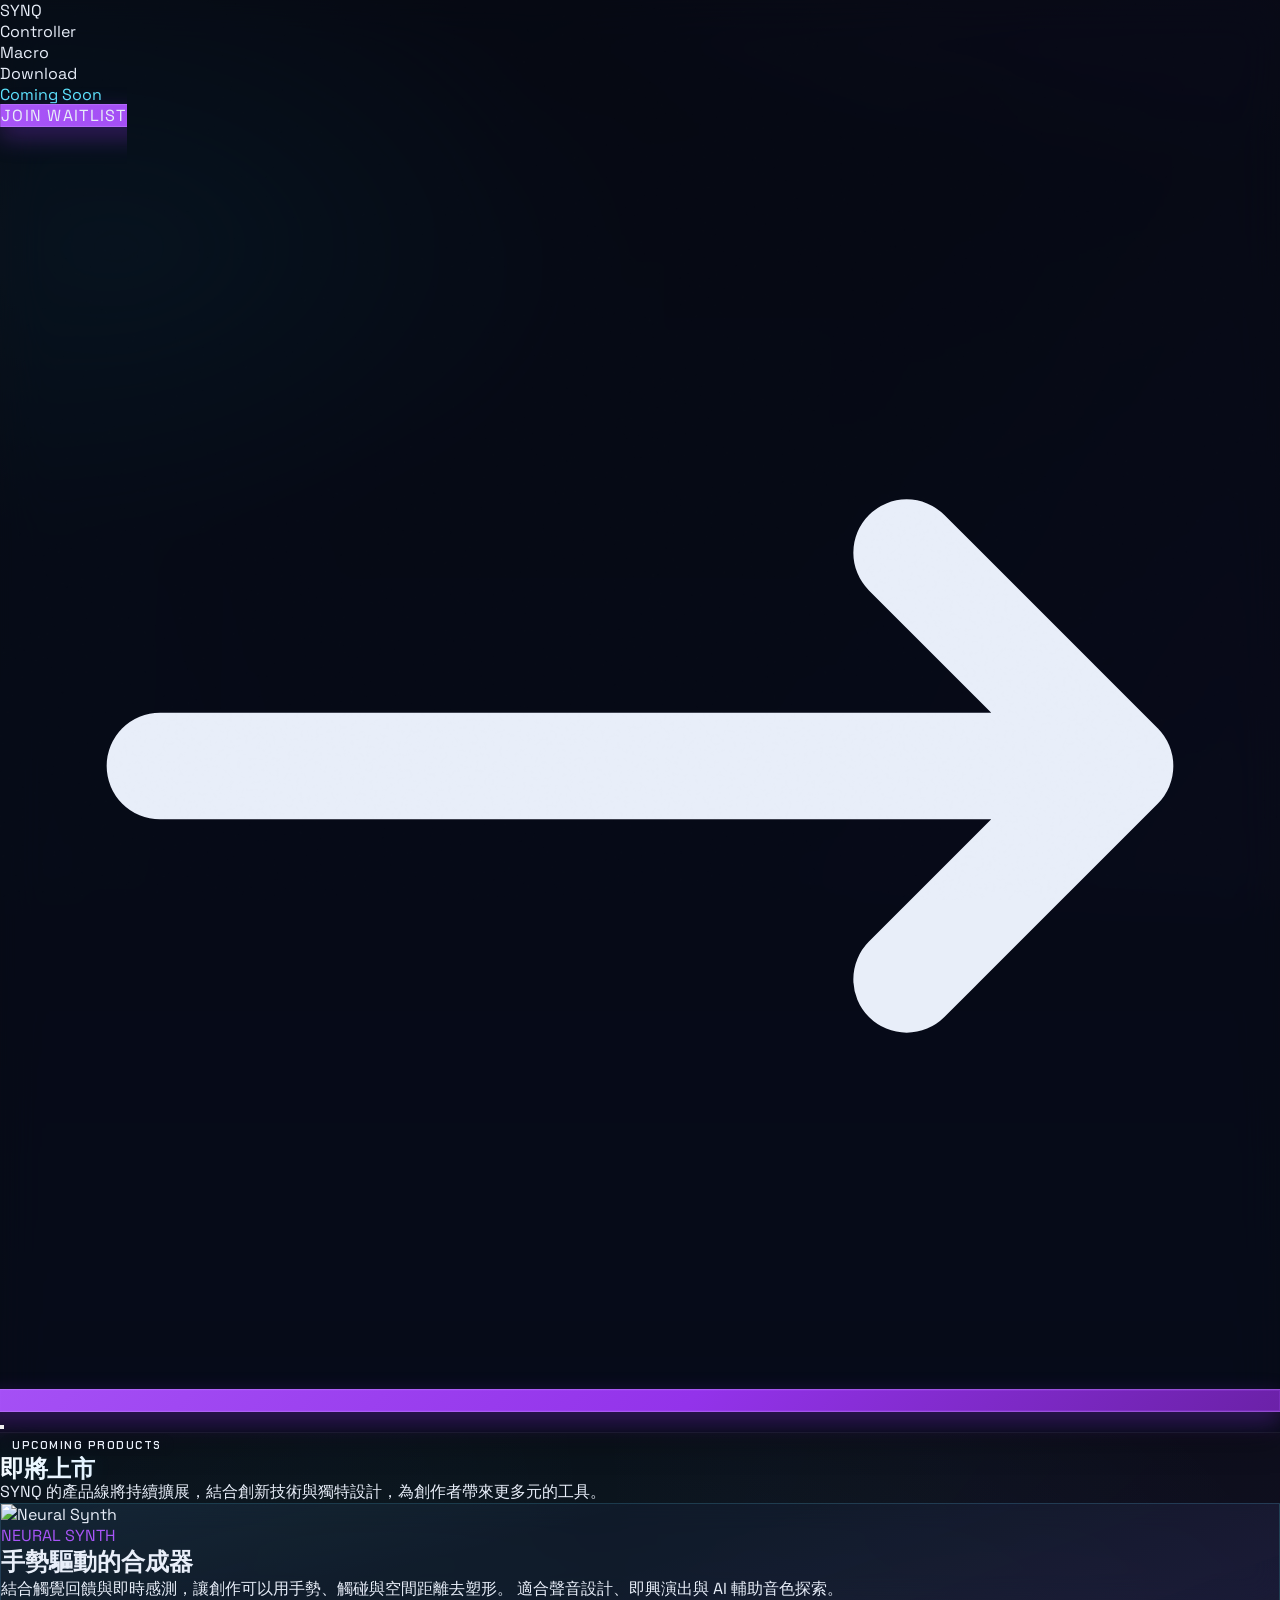
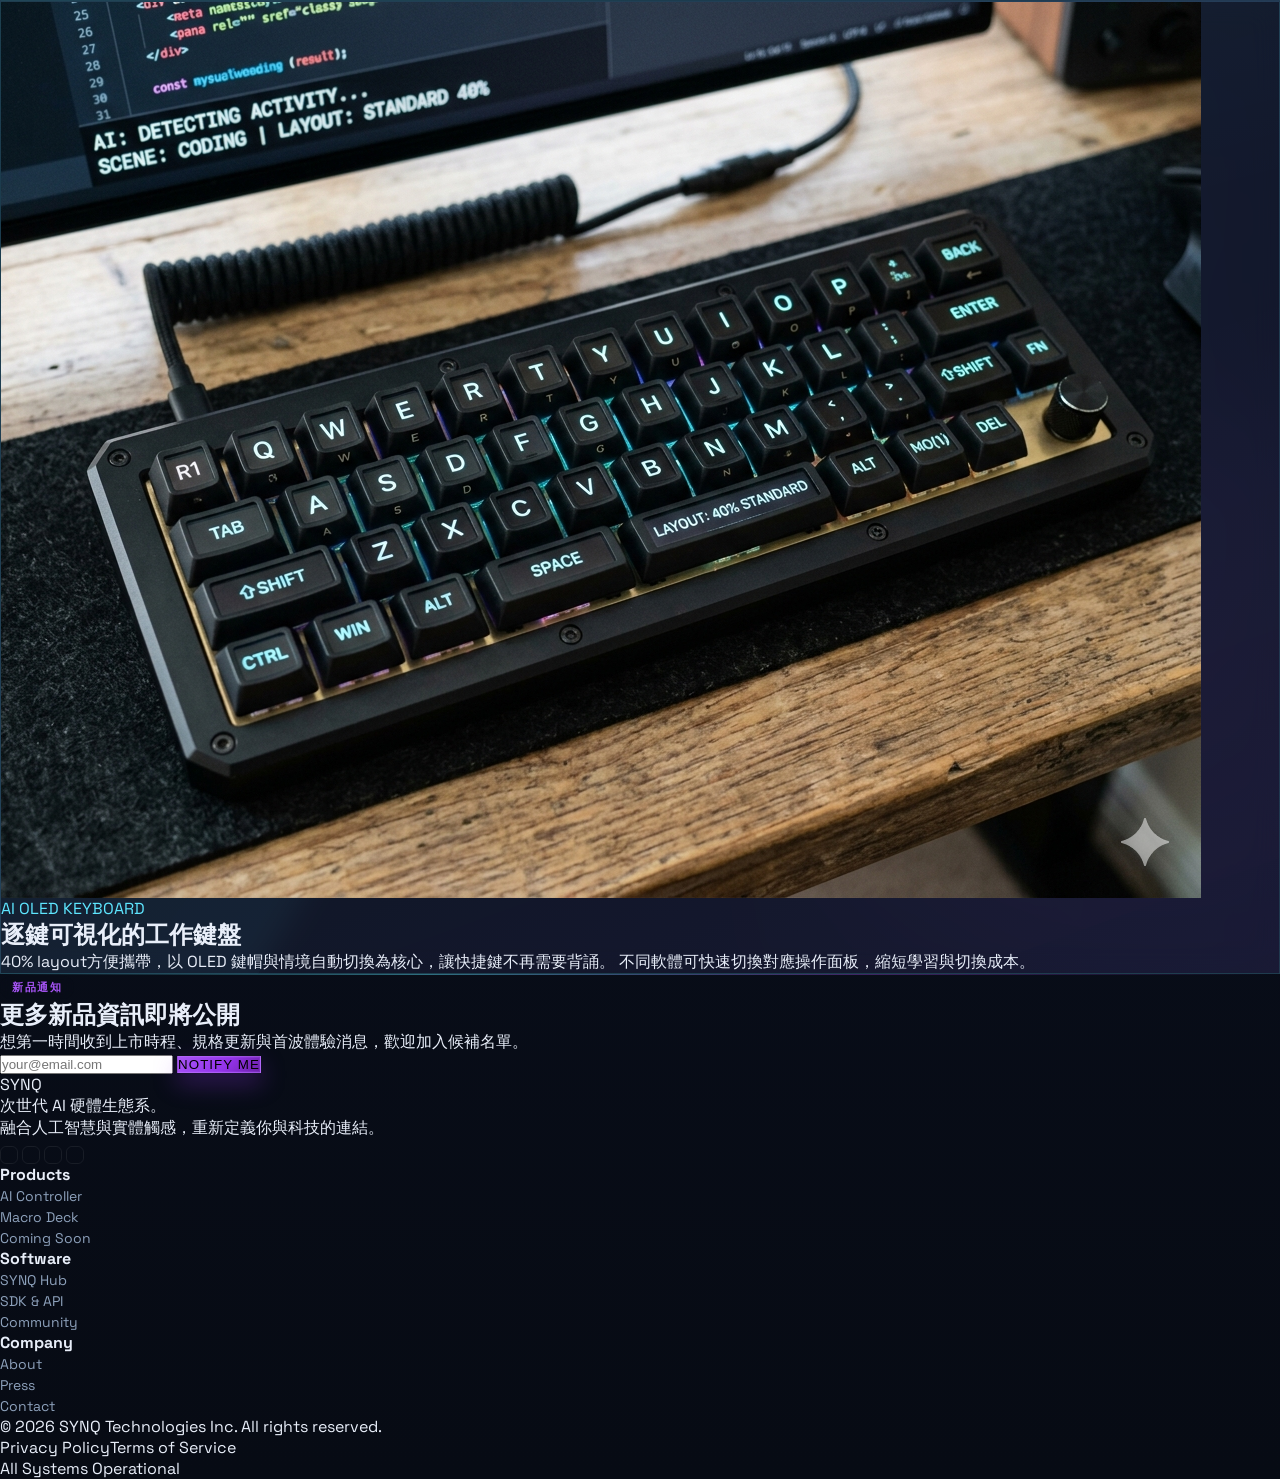
==== coming.html @ c8185a84 "更改footer, coming ui done!" ====
<!DOCTYPE html>
<html lang="zh-TW">
<head>
  <meta charset="UTF-8" />
  <meta name="viewport" content="width=device-width, initial-scale=1.0" />
  <title>Upcoming Products — SYNQ</title>
  <meta name="description" content="SYNQ 即將上市產品總覽。Neural Synth 與 AI Smart Keyboard 即將登場。" />

  <script src="https://cdn.tailwindcss.com"></script>
  <script src="js/tailwind-shared.js"></script>
  <link rel="stylesheet" href="css/style.css" />

  <style>
    .coming-noise {
      background-image:
        radial-gradient(circle at 20% 20%, rgba(94, 230, 255, 0.12), transparent 45%),
        radial-gradient(circle at 80% 70%, rgba(168, 85, 247, 0.12), transparent 50%);
    }
  </style>
</head>

<body class="antialiased font-sans">
  <div id="scroll-bar"></div>
  <div id="layout-navbar"></div>

  <main>
    <section class="hero-bg min-h-screen pt-24 pb-16 px-6 relative overflow-hidden">
      <div class="absolute inset-0 coming-noise pointer-events-none"></div>

      <div class="max-w-7xl mx-auto relative z-10">
        <div class="max-w-4xl mx-auto text-center mb-12" data-aos="fade-up">
          <span class="badge bg-white/10 text-white border border-white/15 mb-6 inline-block">Upcoming Products</span>
          <h1 class="hero-title text-5xl md:text-7xl font-black text-white mb-6">
            即將上市
          </h1>
          <p class="text-gray-300 text-lg leading-relaxed max-w-2xl mx-auto">
            SYNQ 的產品線將持續擴展，結合創新技術與獨特設計，為創作者帶來更多元的工具。
          </p>
        </div>

        <div class="grid grid-cols-1 lg:grid-cols-2 gap-8">
        <article class="glass-card rounded-2xl overflow-hidden" data-aos="fade-up" data-aos-delay="0">
          <div class="aspect-[16/10] overflow-hidden">
            <img src="assets/img/synth.png" alt="Neural Synth" class="w-full h-full object-cover" />
          </div>
          <div class="p-7">
            <p class="text-xs font-mono tracking-widest text-neon mb-3">NEURAL SYNTH</p>
            <h2 class="text-3xl font-black text-white mb-4">手勢驅動的合成器</h2>
            <p class="text-gray-300 leading-relaxed">
              結合觸覺回饋與即時感測，讓創作可以用手勢、觸碰與空間距離去塑形。
              適合聲音設計、即興演出與 AI 輔助音色探索。
            </p>
          </div>
        </article>

        <article class="glass-card rounded-2xl overflow-hidden" data-aos="fade-up" data-aos-delay="120">
          <div class="aspect-[16/10] overflow-hidden">
            <img src="assets/img/keyboard/keyboard.png" alt="AI Smart Keyboard" class="w-full h-full object-cover" />
          </div>
          <div class="p-7">
            <p class="text-xs font-mono tracking-widest text-ice mb-3">AI OLED KEYBOARD</p>
            <h2 class="text-3xl font-black text-white mb-4">逐鍵可視化的工作鍵盤</h2>
            <p class="text-gray-300 leading-relaxed">
              40% layout方便攜帶，以 OLED 鍵帽與情境自動切換為核心，讓快捷鍵不再需要背誦。
              不同軟體可快速切換對應操作面板，縮短學習與切換成本。
            </p>
          </div>
        </article>
      </div>
      </div>
    </section>

    <div class="divider mx-6 md:mx-20"></div>

    <section id="waitlist" class="py-24 px-6">
      <div class="max-w-3xl mx-auto text-center" data-aos="fade-up">
        <span class="badge bg-neon/10 text-neon border border-neon/20 mb-5 inline-block">新品通知</span>
        <h2 class="text-4xl md:text-5xl font-black text-white mb-5 leading-tight">
          更多新品資訊即將公開
        </h2>
        <p class="text-gray-400 text-lg mb-10 leading-relaxed">
          想第一時間收到上市時程、規格更新與首波體驗消息，歡迎加入候補名單。
        </p>

        <form class="flex flex-col sm:flex-row gap-3 max-w-lg mx-auto" onsubmit="handleWaitlist(event)">
          <input
            type="email"
            id="waitlist-email"
            placeholder="your@email.com"
            required
            class="flex-1 bg-white/5 border border-white/10 rounded-xl px-5 py-4 text-white placeholder-gray-500 text-sm
                   focus:outline-none focus:border-ice/50 focus:bg-white/10 transition-all duration-300"
          />
          <button type="submit" class="btn-waitlist px-7 py-4 rounded-xl text-white font-bold text-sm whitespace-nowrap">
            Notify Me
          </button>
        </form>

        <p id="waitlist-msg" class="mt-4 text-sm text-ice opacity-0 transition-opacity duration-500"></p>
      </div>
    </section>
  </main>

  <div id="layout-footer"></div>

  <script src="js/script.js"></script>
  <script src="js/layout-templates.js"></script>
  <script src="js/layout.js"></script>
</body>
</html>
---- css/style.css ----
/* =======================================================
   css/style.css — NEXUS 品牌官網全域樣式表
   作者：NEXUS Frontend Team
   技術：純手工 CSS，搭配 Tailwind CDN 補足原子類
   架構原則：關注點分離 (Separation of Concerns)
======================================================= */
@import url('https://fonts.googleapis.com/css2?family=Chakra+Petch:wght@400;500;600;700&family=Space+Grotesk:wght@400;500;600;700&display=swap');
@import url('https://unpkg.com/aos@2.3.4/dist/aos.css');

/* ── 1. CSS Reset 全局重置 ─────────────────────────── */
*,
*::before,
*::after {
  box-sizing: border-box;
  margin: 0;
  padding: 0;
}

html {
  scroll-behavior: smooth;   /* 平滑錨點滾動 */
  overflow-x: hidden;
}

img,
video {
  max-width: 100%;
  display: block;
}

a {
  text-decoration: none;
  color: inherit;
}

ul,
ol {
  list-style: none;
}

/* ── 2. 設計系統全局變數 (:root) ──────────────────── */
:root {
  /* --- 主題色票 --- */
  --color-bg:        #070b14;   /* 最深背景 */
  --color-bg-2:      #0e1628;   /* 次層背景 */
  --color-bg-3:      #152238;   /* 卡片底色 */
  --color-ice:       #5ee6ff;   /* 電藍點綴色 */
  --color-neon:      #a855f7;   /* 霓虹紫點綴色 */
  --color-neon-deep: #9333ea;   /* 深紫（按鈕漸層終點） */
  --color-text:      #e8eef9;   /* 主要文字 */
  --color-text-muted:#8da1bb;   /* 次要文字 */

  /* --- 毛玻璃參數 --- */
  --glass-bg:        rgba(21, 34, 56, 0.48);
  --glass-border:    rgba(94, 230, 255, 0.16);
  --glass-blur:      blur(14px);

  /* --- 間距 Scale --- */
  --space-xs:  0.25rem;   /*  4px */
  --space-sm:  0.5rem;    /*  8px */
  --space-md:  1rem;      /* 16px */
  --space-lg:  2rem;      /* 32px */
  --space-xl:  4rem;      /* 64px */

  /* --- 字型 --- */
  --font-sans: 'Space Grotesk',  ui-sans-serif, system-ui, sans-serif;
  --font-mono: 'Chakra Petch',   ui-monospace, monospace;

  /* --- 圓角 --- */
  --radius-sm:  6px;
  --radius-md:  12px;
  --radius-lg:  16px;
  --radius-xl:  24px;

  /* --- 過渡曲線 --- */
  --ease-smooth: cubic-bezier(0.4, 0, 0.2, 1);
}

/* ── 3. 全局基底樣式 ───────────────────────────────── */
body {
  background:
    radial-gradient(1200px 600px at 85% -5%, rgba(168, 85, 247, 0.09), transparent 55%),
    radial-gradient(900px 520px at 10% 8%, rgba(94, 230, 255, 0.12), transparent 55%),
    linear-gradient(180deg, #060910 0%, #0a1020 45%, #070b14 100%);
  color: var(--color-text);
  font-family: var(--font-sans);
  overflow-x: hidden;
  -webkit-font-smoothing: antialiased;
  -moz-osx-font-smoothing: grayscale;
}

/* ── 4. 噪點紋理覆蓋層（增加深度感）────────────────── */
body::before {
  content: '';
  position: fixed;
  inset: 0;
  background-image: url("data:image/svg+xml,%3Csvg viewBox='0 0 256 256' xmlns='http://www.w3.org/2000/svg'%3E%3Cfilter id='n'%3E%3CfeTurbulence type='fractalNoise' baseFrequency='0.9' numOctaves='4' stitchTiles='stitch'/%3E%3C/filter%3E%3Crect width='100%25' height='100%25' filter='url(%23n)' opacity='0.03'/%3E%3C/svg%3E");
  pointer-events: none;
  z-index: 9999;
  opacity: 0.28;
}

body::after {
  content: '';
  position: fixed;
  inset: 0;
  pointer-events: none;
  z-index: -1;
  background:
    linear-gradient(110deg, rgba(94, 230, 255, 0.04), transparent 38%),
    linear-gradient(290deg, rgba(168, 85, 247, 0.04), transparent 42%);
}

/* ── 5. 全局 Keyframe 動畫 ─────────────────────────── */

/* 冰藍發光脈動 */
@keyframes glow-pulse {
  0%, 100% { box-shadow: 0 0 8px #7dd3fc55, 0 0 20px #7dd3fc22; }
  50%       { box-shadow: 0 0 18px #7dd3fcaa, 0 0 40px #7dd3fc44; }
}

/* 霓虹紫發光脈動 */
@keyframes neon-pulse {
  0%, 100% { box-shadow: 0 0 8px #a855f755, 0 0 20px #a855f722; }
  50%       { box-shadow: 0 0 18px #a855f7aa, 0 0 40px #a855f744; }
}

/* 浮動效果（英雄圖片） */
@keyframes float {
  0%, 100% { transform: translateY(0px); }
  50%       { transform: translateY(-14px); }
}

/* 跑馬燈（無限橫向捲動） */
@keyframes marquee {
  0% { transform: translateX(0); }
  100% { transform: translateX(-50%); }
}

/* 掃描線效果（佔位區塊） */
@keyframes scanline {
  0%   { transform: translateY(-100%); }
  100% { transform: translateY(100%); }
}

/* ── 6. 元件樣式 ───────────────────────────────────── */

/* --- 6.1 毛玻璃 Navbar --- */
.glass-nav {
  background: rgba(7, 11, 20, 0.72);
  backdrop-filter: blur(22px) saturate(155%);
  -webkit-backdrop-filter: blur(22px) saturate(155%);
  border-bottom: 1px solid rgba(94, 230, 255, 0.12);
  box-shadow: 0 8px 28px rgba(0, 0, 0, 0.35);
}

/* --- 6.2 毛玻璃卡片 --- */
.glass-card {
  background:
    linear-gradient(165deg, rgba(94, 230, 255, 0.06), transparent 40%),
    linear-gradient(340deg, rgba(168, 85, 247, 0.06), transparent 48%),
    var(--glass-bg);
  backdrop-filter: var(--glass-blur);
  -webkit-backdrop-filter: var(--glass-blur);
  border: 1px solid var(--glass-border);
  transition: transform 0.35s var(--ease-smooth), border-color 0.35s var(--ease-smooth), box-shadow 0.35s var(--ease-smooth);
}

.glass-card:hover {
  border-color: rgba(94, 230, 255, 0.42);
  transform: translateY(-6px);
  box-shadow: 0 22px 38px rgba(0, 0, 0, 0.48),
              0 0 28px rgba(94, 230, 255, 0.16),
              inset 0 0 0 1px rgba(168, 85, 247, 0.24);
}

/* --- 6.3 Waitlist 霓虹紫發光按鈕 --- */
.btn-waitlist {
  background: linear-gradient(130deg, var(--color-neon), var(--color-neon-deep) 58%, #6b21a8);
  border: 1px solid rgba(192, 132, 252, 0.45);
  box-shadow: 0 10px 24px rgba(147, 51, 234, 0.35), 0 0 0 1px rgba(168, 85, 247, 0.2) inset;
  transition: all 0.3s ease;
  letter-spacing: 0.08em;
  text-transform: uppercase;
}

.btn-waitlist:hover {
  box-shadow: 0 16px 30px rgba(147, 51, 234, 0.5), 0 0 32px rgba(168, 85, 247, 0.38);
  transform: translateY(-2px) scale(1.02);
}

/* --- 6.4 Hero 漸層背景 --- */
.hero-bg {
  background:
    conic-gradient(from 210deg at 50% 42%, rgba(94, 230, 255, 0.1), transparent 40%, rgba(168, 85, 247, 0.08) 72%, transparent 90%),
    radial-gradient(ellipse 80% 62% at 50% 26%, rgba(94, 230, 255, 0.08) 0%, transparent 68%),
    radial-gradient(ellipse 46% 52% at 82% 70%, rgba(168, 85, 247, 0.08) 0%, transparent 62%),
    var(--color-bg);
}

/* --- 6.4.1 Controller Hero 雨滴式斷續掃描線 --- */
.controller-grid {
  position: absolute;
  inset: 0;
  pointer-events: none;
  background:
    repeating-linear-gradient(
      180deg,
      rgba(94, 230, 255, 0.12) 0px,
      rgba(94, 230, 255, 0.12) 14px,
      transparent 14px,
      transparent 36px
    ),
    repeating-linear-gradient(
      180deg,
      rgba(168, 85, 247, 0.08) 0px,
      rgba(168, 85, 247, 0.08) 8px,
      transparent 8px,
      transparent 44px
    );
  background-size: 30px 220px, 62px 300px;
  animation: controller-rain-lines 26s linear infinite, controller-rain-flicker 6s steps(6) infinite;
  opacity: 0.36;
  mask-image: radial-gradient(ellipse at 50% 30%, black 34%, transparent 86%);
  -webkit-mask-image: radial-gradient(ellipse at 50% 30%, black 34%, transparent 86%);
}

@keyframes controller-rain-lines {
  from { background-position: 0 0, 12px -60px; }
  to   { background-position: 0 260px, 12px 300px; }
}

@keyframes controller-rain-flicker {
  0%, 100% { opacity: 0.28; }
  25% { opacity: 0.38; }
  50% { opacity: 0.46; }
  75% { opacity: 0.34; }
}

/* --- 6.5 Hero 大標題文字漸層 --- */
.hero-title {
  background: linear-gradient(110deg, #f8fbff 0%, #a7d6ff 34%, var(--color-ice) 58%, #d8b4fe 86%);
  -webkit-background-clip: text;
  -webkit-text-fill-color: transparent;
  background-clip: text;
  line-height: 1.05;
  letter-spacing: -0.02em;
  text-shadow: 0 0 24px rgba(94, 230, 255, 0.12);
}

/* --- 6.6 圖片佔位區塊 --- */
.img-placeholder {
  background: linear-gradient(
    135deg,
    rgba(125, 211, 252, 0.05) 0%,
    rgba(168,  85, 247, 0.04) 100%
  );
  border: 1px dashed rgba(125, 211, 252, 0.2);
  position: relative;
  overflow: hidden;
}

/* 佔位掃描線動畫 */
.img-placeholder::after {
  content: '';
  position: absolute;
  top: -50%;
  left: -10%;
  width: 30%;
  height: 200%;
  background: linear-gradient(
    90deg,
    transparent,
    rgba(125, 211, 252, 0.06),
    transparent
  );
  animation: scanline 3s linear infinite;
}

/* --- 6.7 Bento Box 格子大小類別 --- */
.bento-large  { grid-column: span 1; grid-row: span 1; }
.bento-medium { grid-column: span 1; }

@media (min-width: 768px) {
  .bento-large  { grid-column: span 2; grid-row: span 2; }
  .bento-medium { grid-column: span 1; }
}

/* --- 6.8 Section 彩色分隔線 --- */
.divider {
  height: 1px;
  background: linear-gradient(
    90deg,
    transparent,
    rgba(94, 230, 255, 0.45),
    rgba(168, 85, 247, 0.35),
    transparent
  );
}

/* --- 6.9 語意色彩輔助類別 --- */
.text-neon { color: var(--color-neon); }
.text-ice  { color: var(--color-ice);  }

/* --- 6.10 冰藍邊框發光效果 --- */
.ice-glow {
  box-shadow: 0 0 0 1px rgba(94, 230, 255, 0.3),
              0 0 20px rgba(94, 230, 255, 0.14),
              0 0 42px rgba(168, 85, 247, 0.12);
}

/* --- 6.10.1 Hero Controller 互動卡片 --- */
.hero-controller-link {
  position: relative;
  isolation: isolate;
  transform-style: preserve-3d;
  transform: perspective(1100px) rotateX(var(--tilt-x, 0deg)) rotateY(var(--tilt-y, 0deg));
  transition: transform 0.18s ease-out, box-shadow 0.45s var(--ease-smooth), filter 0.45s var(--ease-smooth);
  will-change: transform;
}

.hero-controller-link::before {
  content: '';
  position: absolute;
  inset: -1px;
  z-index: 2;
  pointer-events: none;
  background: linear-gradient(120deg, transparent 15%, rgba(125, 211, 252, 0.32) 45%, rgba(168, 85, 247, 0.28) 55%, transparent 85%);
  transform: translateX(-120%);
  transition: transform 0.8s var(--ease-smooth);
}

.hero-controller-link::after {
  content: '';
  position: absolute;
  inset: 0;
  z-index: 1;
  pointer-events: none;
  background: radial-gradient(ellipse at center, rgba(125, 211, 252, 0.14), transparent 65%);
  opacity: 0;
  transition: opacity 0.45s var(--ease-smooth);
}

.hero-controller-image {
  transition: transform 0.7s var(--ease-smooth), filter 0.55s var(--ease-smooth);
  transform-origin: center;
}

@media (hover: hover) {
  .hero-controller-link:hover {
    box-shadow: 0 24px 46px rgba(0, 0, 0, 0.62), 0 0 36px rgba(125, 211, 252, 0.26), 0 0 60px rgba(168, 85, 247, 0.18);
    filter: saturate(1.08);
  }

  .hero-controller-link:hover::before {
    transform: translateX(120%);
  }

  .hero-controller-link:hover::after {
    opacity: 1;
  }

  .hero-controller-link:hover .hero-controller-image {
    transform: scale(1.05);
    filter: contrast(1.05) brightness(1.07);
  }
}

.hero-controller-link:focus-visible {
  outline: 2px solid rgba(125, 211, 252, 0.9);
  outline-offset: 3px;
}

/* --- 6.11 動畫工具類別 --- */
.animate-glow-pulse { animation: glow-pulse 2.5s ease-in-out infinite; }
.animate-neon-pulse { animation: neon-pulse 2.5s ease-in-out infinite; }
.animate-float      { animation: float     5s   ease-in-out infinite; }

/* 跑馬燈工具類別 */
.animate-marquee {
  display: flex;
  width: max-content;
  animation: marquee 40s linear infinite;
}
.animate-marquee:hover {
  animation-play-state: paused;
}

/* --- 6.11.1 Gallery 卡片掃光 + 發光 --- */
#gallery a.glass-card {
  position: relative;
  isolation: isolate;
  transform-style: preserve-3d;
  transform: perspective(1000px) rotateX(var(--g-tilt-x, 0deg)) rotateY(var(--g-tilt-y, 0deg));
  transition: transform 0.16s ease-out, box-shadow 0.35s var(--ease-smooth), border-color 0.35s var(--ease-smooth);
  will-change: transform;
}

#gallery a.glass-card::before {
  content: '';
  position: absolute;
  inset: -1px;
  z-index: 2;
  pointer-events: none;
  background: linear-gradient(
    120deg,
    transparent 18%,
    rgba(125, 211, 252, 0.34) 46%,
    rgba(168, 85, 247, 0.22) 56%,
    transparent 84%
  );
  transform: translateX(-125%);
  transition: none;
}

#gallery a.glass-card::after {
  content: '';
  position: absolute;
  inset: 0;
  z-index: 1;
  pointer-events: none;
  background: radial-gradient(ellipse at center, rgba(125, 211, 252, 0.16), transparent 68%);
  opacity: 0;
  transition: opacity 0.35s var(--ease-smooth);
}

@media (hover: hover) {
  #gallery a.glass-card:hover {
    border-color: rgba(125, 211, 252, 0.38);
    box-shadow: 0 16px 34px rgba(0, 0, 0, 0.5), 0 0 24px rgba(125, 211, 252, 0.26), 0 0 44px rgba(168, 85, 247, 0.16);
  }

  #gallery a.glass-card:hover img {
    transform: scale(1.06);
  }

  #gallery a.glass-card:hover::before {
    transition: transform 0.75s var(--ease-smooth);
    transform: translateX(125%);
  }

  #gallery a.glass-card:hover::after {
    opacity: 1;
  }
}

/* --- 6.12 漢堡選單線條 & 動畫 --- */
.ham-line {
  transition: all 0.3s ease;
}

/* 展開狀態：三條線 → X 形 */
.ham-open .ham-line:nth-child(1) { transform: translateY(8px) rotate(45deg); }
.ham-open .ham-line:nth-child(2) { opacity: 0; transform: scaleX(0); }
.ham-open .ham-line:nth-child(3) { transform: translateY(-8px) rotate(-45deg); }

/* --- 6.13 行動版展開選單 --- */
#mobile-menu {
  max-height: 0;
  overflow: hidden;
  opacity: 0;
  transition: max-height 0.4s var(--ease-smooth),
              opacity     0.3s ease;
}

#mobile-menu.open {
  max-height: 400px;
  opacity: 1;
}

/* --- 6.14 標籤 Badge --- */
.badge {
  font-size: 0.68rem;
  font-family: var(--font-mono);
  letter-spacing: 0.14em;
  font-weight: 600;
  text-transform: uppercase;
  padding: 4px 12px;
  border-radius: 999px;
  display: inline-block;
  backdrop-filter: blur(6px);
  -webkit-backdrop-filter: blur(6px);
}

/* --- 6.15 Software Hub 預覽圖 --- */
.software-preview {
  background: linear-gradient(
    135deg,
    rgba(94, 230, 255, 0.07),
    rgba(7, 11, 20, 0.86) 55%,
    rgba(168, 85, 247, 0.05)
  );
  border: 1px solid rgba(94, 230, 255, 0.2);
  position: relative;
  overflow: hidden;
}

/* 水平掃描線格線裝飾 */
.software-preview::before {
  content: '';
  position: absolute;
  inset: 0;
  background: repeating-linear-gradient(
    0deg,
    transparent,
    transparent 30px,
    rgba(125, 211, 252, 0.02) 30px,
    rgba(125, 211, 252, 0.02) 31px
  );
}

/* --- 6.16 頁尾連結 --- */
.footer-link {
  color: var(--color-text-muted);
  font-size: 0.875rem;
  transition: color 0.2s ease;
}

.footer-link:hover {
  color: var(--color-ice);
}

/* --- 6.17 社群 Icon 按鈕 --- */
.social-btn {
  color: var(--color-text-muted);
  border: 1px solid rgba(255, 255, 255, 0.07);
  border-radius: var(--radius-sm);
  padding: 8px;
  transition: all 0.25s ease;
  display: inline-flex;
  align-items: center;
  justify-content: center;
}

.social-btn:hover {
  color: var(--color-ice);
  border-color: rgba(125, 211, 252, 0.3);
  box-shadow: 0 0 12px rgba(125, 211, 252, 0.2);
}

/* ── 7. 功能性 UI 元件 ─────────────────────────────── */

/* --- 7.1 頂部滾動進度指示條 --- */
#scroll-bar {
  position: fixed;
  top: 0;
  left: 0;
  height: 3px;
  background: linear-gradient(90deg, var(--color-ice), var(--color-neon));
  z-index: 10000;
  transition: width 0.1s linear;
  width: 0%;
}

/* ── 8.1 Waitlist 輸入欄文字顏色修正 ────────────────── */
/* 部分瀏覽器的 input 原生顏色不會被 Tailwind CDN 覆蓋 */
#waitlist-email {
  color: #ffffff;
  caret-color: #7dd3fc; /* 游標顏色改為冰藍 */
}

/* ── 8. 自訂捲軸 ───────────────────────────────────── */
::-webkit-scrollbar        { width: 6px; }
::-webkit-scrollbar-track  { background: var(--color-bg); }
::-webkit-scrollbar-thumb  { background: #2a2a2a; border-radius: 3px; }
::-webkit-scrollbar-thumb:hover { background: rgba(125, 211, 252, 0.3); }
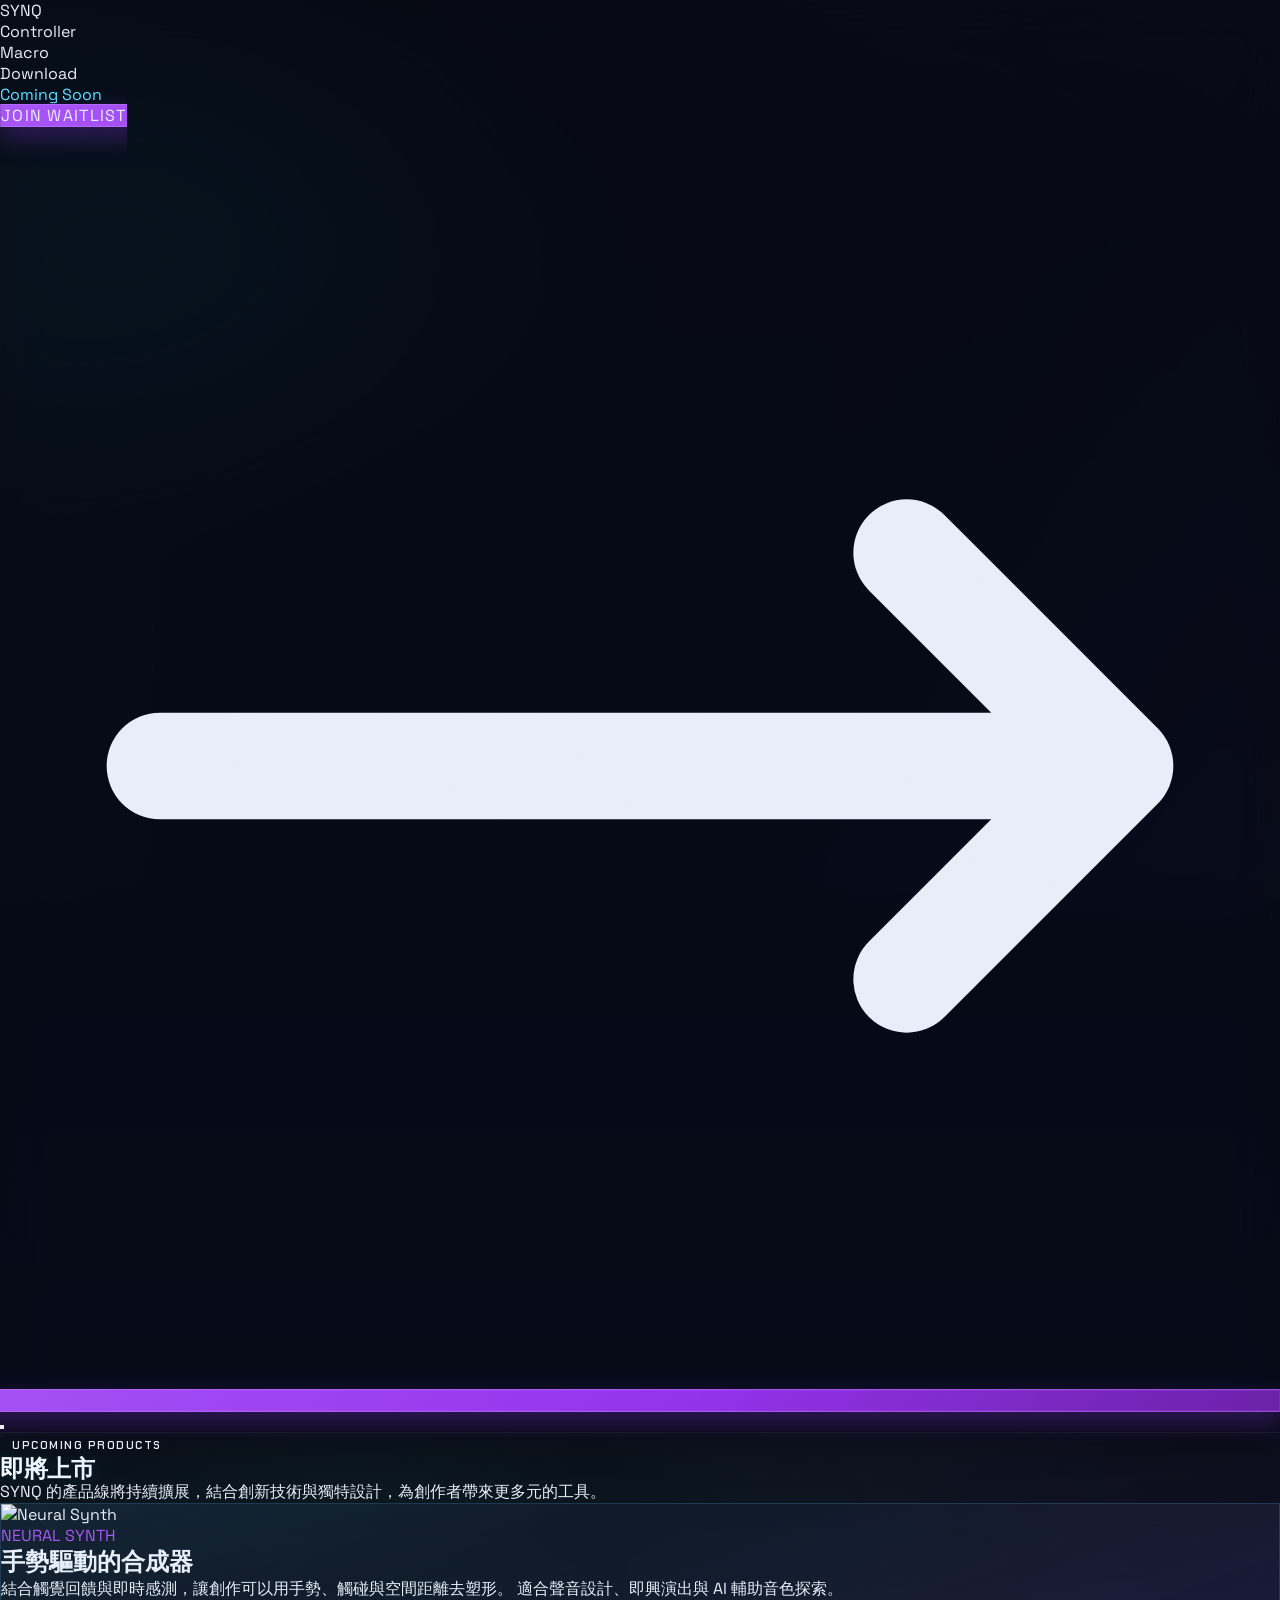
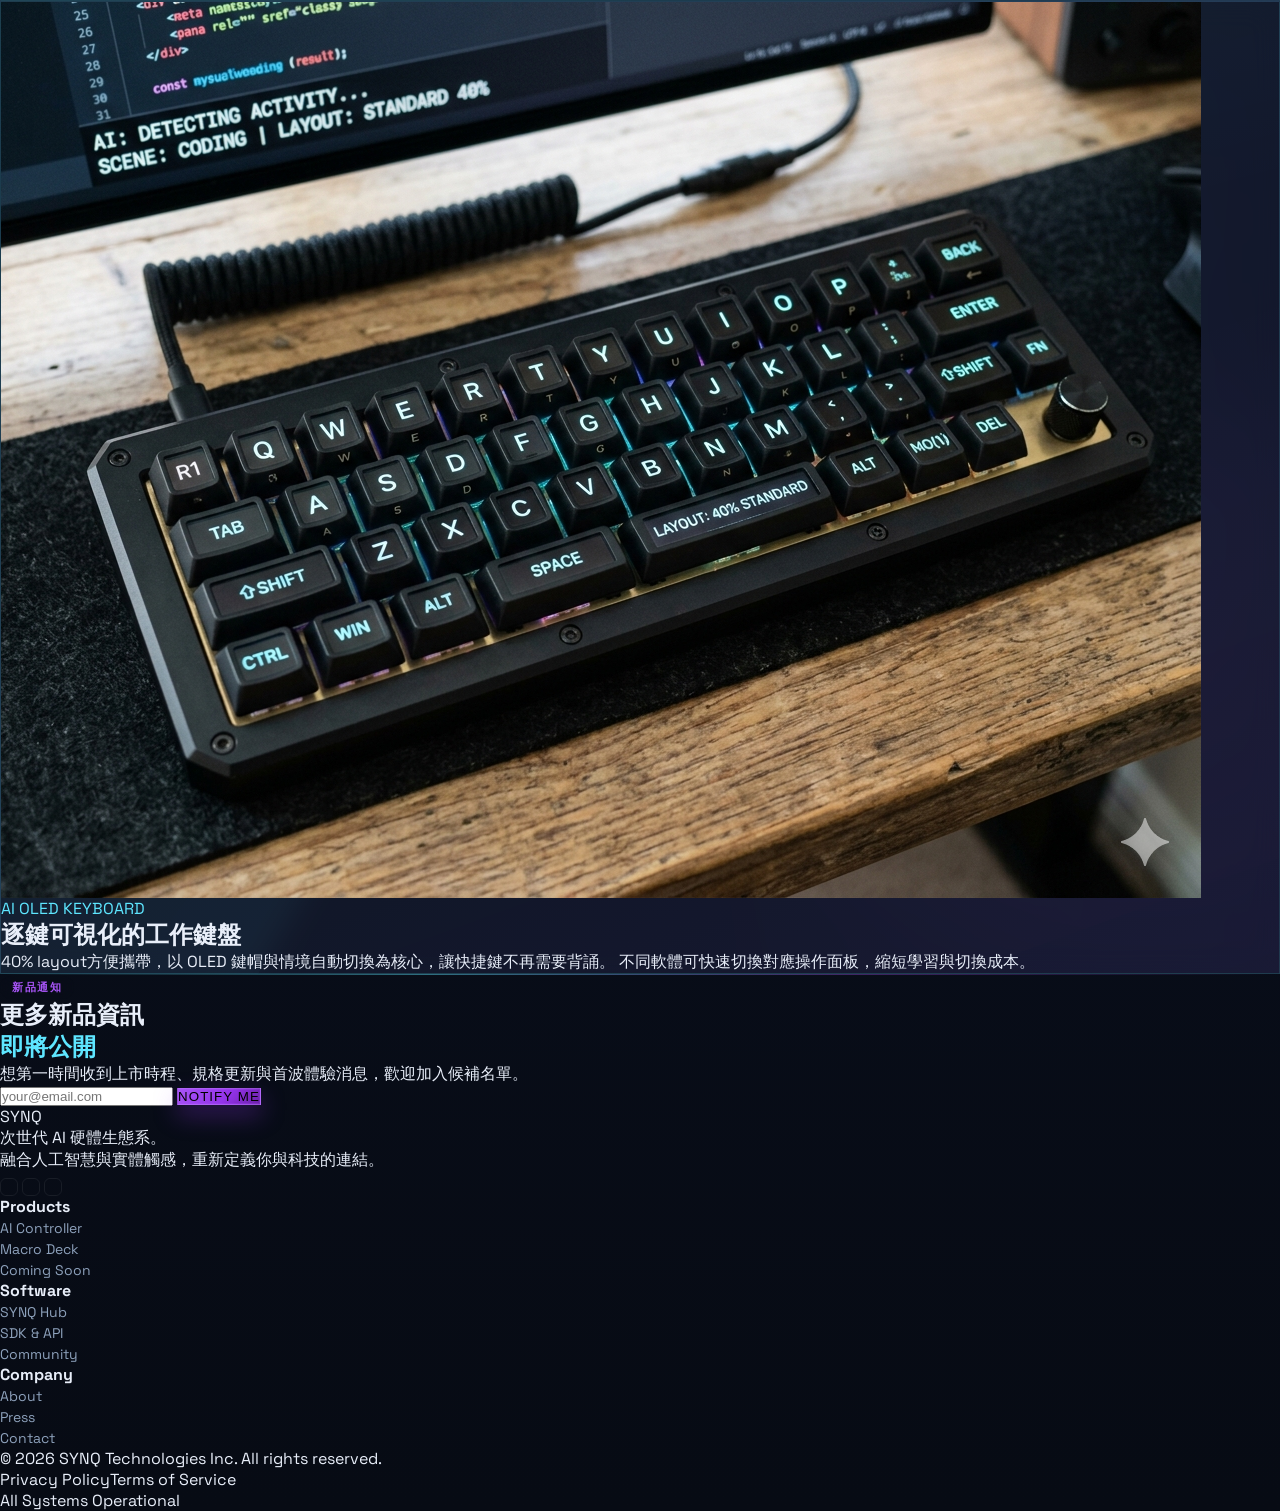
==== commit c0c56a26: "結構更新" ====
--- a/coming.html
+++ b/coming.html
@@ -9,14 +9,7 @@
   <script src="https://cdn.tailwindcss.com"></script>
   <script src="js/tailwind-shared.js"></script>
   <link rel="stylesheet" href="css/style.css" />
-
-  <style>
-    .coming-noise {
-      background-image:
-        radial-gradient(circle at 20% 20%, rgba(94, 230, 255, 0.12), transparent 45%),
-        radial-gradient(circle at 80% 70%, rgba(168, 85, 247, 0.12), transparent 50%);
-    }
-  </style>
+  <link rel="stylesheet" href="css/pages/coming.css" />
 </head>
 
 <body class="antialiased font-sans">
@@ -76,7 +69,8 @@
       <div class="max-w-3xl mx-auto text-center" data-aos="fade-up">
         <span class="badge bg-neon/10 text-neon border border-neon/20 mb-5 inline-block">新品通知</span>
         <h2 class="text-4xl md:text-5xl font-black text-white mb-5 leading-tight">
-          更多新品資訊即將公開
+          更多新品資訊<br/>
+           <span class="text-ice">即將公開</span>
         </h2>
         <p class="text-gray-400 text-lg mb-10 leading-relaxed">
           想第一時間收到上市時程、規格更新與首波體驗消息，歡迎加入候補名單。
--- a/css/pages/coming.css
+++ b/css/pages/coming.css
@@ -0,0 +1,5 @@
+.coming-noise {
+  background-image:
+    radial-gradient(circle at 20% 20%, rgba(94, 230, 255, 0.12), transparent 45%),
+    radial-gradient(circle at 80% 70%, rgba(168, 85, 247, 0.12), transparent 50%);
+}
